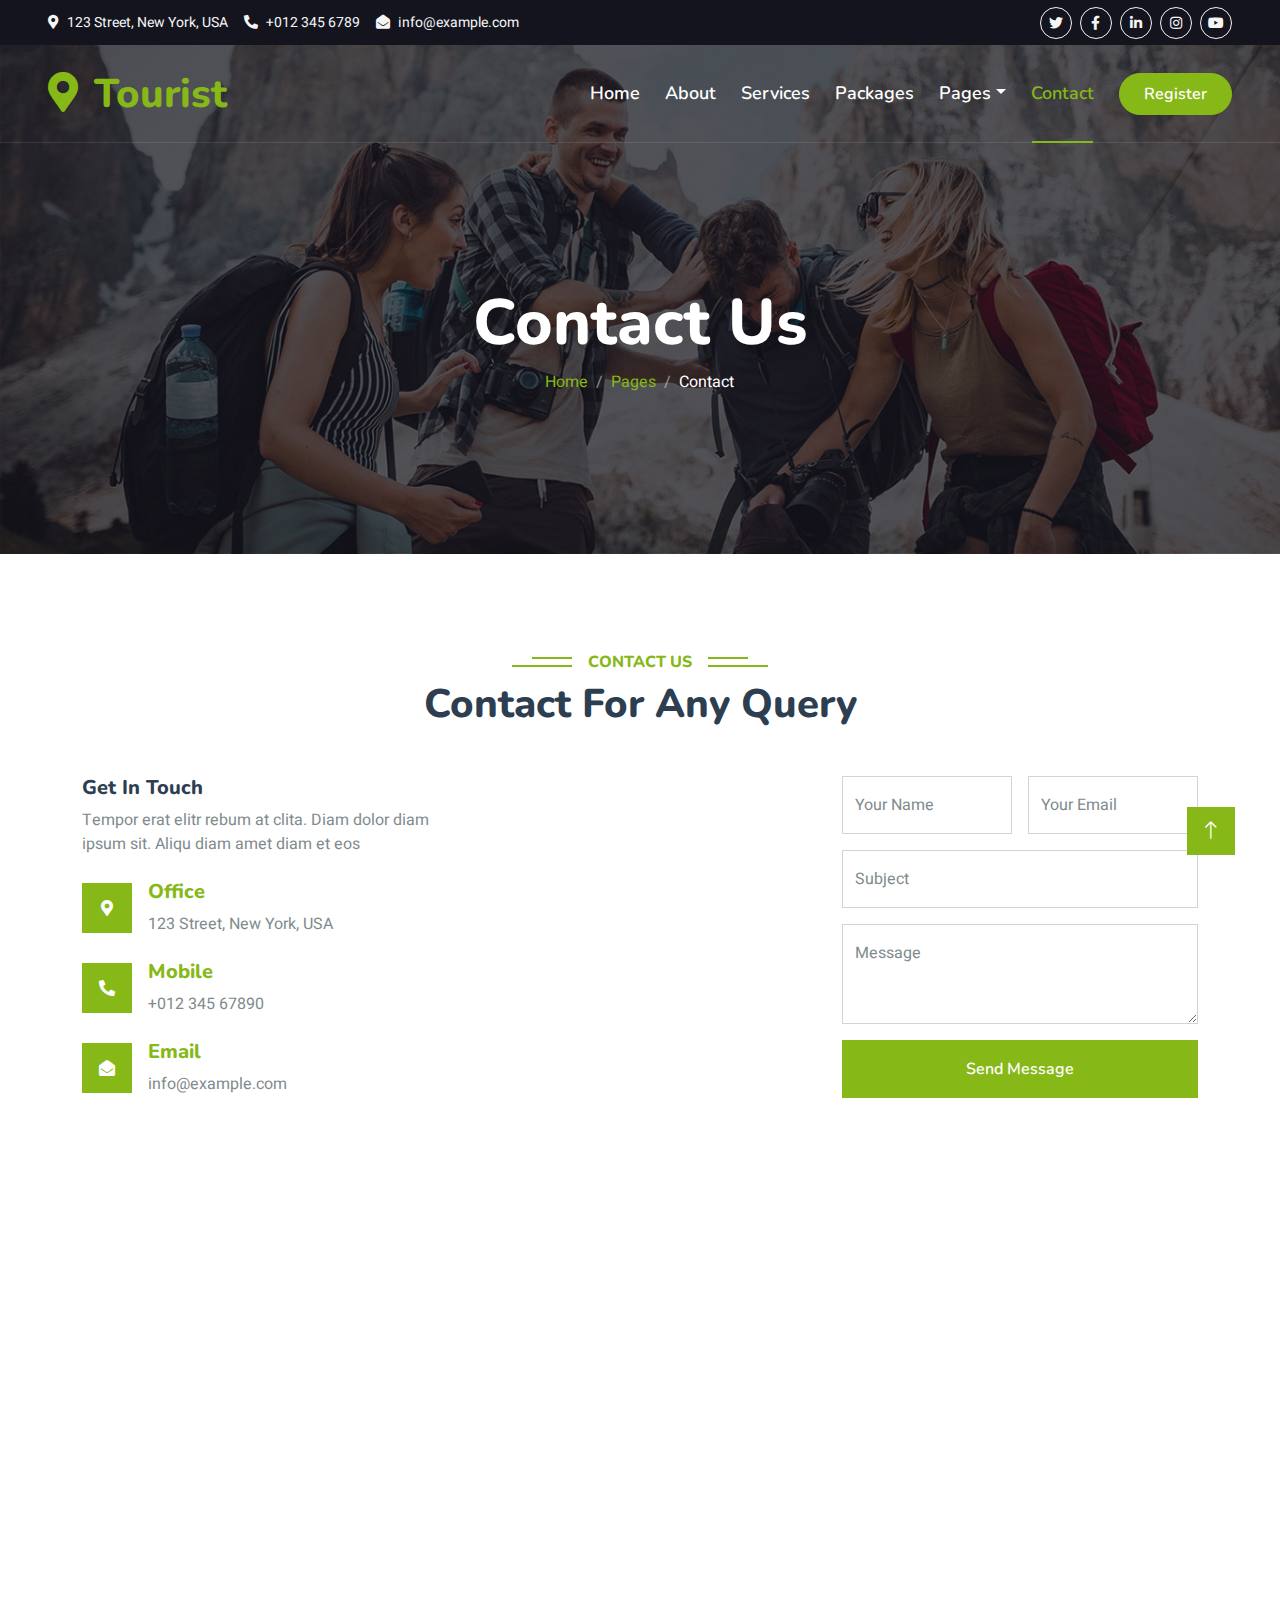
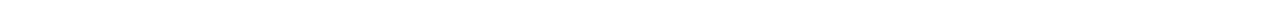
==== contact.html @ 4f54bd85 "v4" ====
<!DOCTYPE html>
<html lang="en">

<head>
    <meta charset="utf-8">
    <title>Tourist - Travel Agency HTML Template</title>
    <meta content="width=device-width, initial-scale=1.0" name="viewport">
    <meta content="" name="keywords">
    <meta content="" name="description">

    <!-- Favicon -->
    <link href="img/favicon.ico" rel="icon">

    <!-- Google Web Fonts -->
    <link rel="preconnect" href="https://fonts.googleapis.com">
    <link rel="preconnect" href="https://fonts.gstatic.com" crossorigin>
    <link href="https://fonts.googleapis.com/css2?family=Heebo:wght@400;500;600&family=Nunito:wght@600;700;800&display=swap" rel="stylesheet">

    <!-- Icon Font Stylesheet -->
    <link href="https://cdnjs.cloudflare.com/ajax/libs/font-awesome/5.10.0/css/all.min.css" rel="stylesheet">
    <link href="https://cdn.jsdelivr.net/npm/bootstrap-icons@1.4.1/font/bootstrap-icons.css" rel="stylesheet">

    <!-- Libraries Stylesheet -->
    <link href="lib/animate/animate.min.css" rel="stylesheet">
    <link href="lib/owlcarousel/assets/owl.carousel.min.css" rel="stylesheet">
    <link href="lib/tempusdominus/css/tempusdominus-bootstrap-4.min.css" rel="stylesheet" />

    <!-- Customized Bootstrap Stylesheet -->
    <link href="css/bootstrap.min.css" rel="stylesheet">

    <!-- Template Stylesheet -->
    <link href="css/style.css" rel="stylesheet">
</head>

<body>
    <!-- Spinner Start -->
    <div id="spinner" class="show bg-white position-fixed translate-middle w-100 vh-100 top-50 start-50 d-flex align-items-center justify-content-center">
        <div class="spinner-border text-primary" style="width: 3rem; height: 3rem;" role="status">
            <span class="sr-only">Loading...</span>
        </div>
    </div>
    <!-- Spinner End -->


    <!-- Topbar Start -->
    <div class="container-fluid bg-dark px-5 d-none d-lg-block">
        <div class="row gx-0">
            <div class="col-lg-8 text-center text-lg-start mb-2 mb-lg-0">
                <div class="d-inline-flex align-items-center" style="height: 45px;">
                    <small class="me-3 text-light"><i class="fa fa-map-marker-alt me-2"></i>123 Street, New York, USA</small>
                    <small class="me-3 text-light"><i class="fa fa-phone-alt me-2"></i>+012 345 6789</small>
                    <small class="text-light"><i class="fa fa-envelope-open me-2"></i>info@example.com</small>
                </div>
            </div>
            <div class="col-lg-4 text-center text-lg-end">
                <div class="d-inline-flex align-items-center" style="height: 45px;">
                    <a class="btn btn-sm btn-outline-light btn-sm-square rounded-circle me-2" href=""><i class="fab fa-twitter fw-normal"></i></a>
                    <a class="btn btn-sm btn-outline-light btn-sm-square rounded-circle me-2" href=""><i class="fab fa-facebook-f fw-normal"></i></a>
                    <a class="btn btn-sm btn-outline-light btn-sm-square rounded-circle me-2" href=""><i class="fab fa-linkedin-in fw-normal"></i></a>
                    <a class="btn btn-sm btn-outline-light btn-sm-square rounded-circle me-2" href=""><i class="fab fa-instagram fw-normal"></i></a>
                    <a class="btn btn-sm btn-outline-light btn-sm-square rounded-circle" href=""><i class="fab fa-youtube fw-normal"></i></a>
                </div>
            </div>
        </div>
    </div>
    <!-- Topbar End -->


    <!-- Navbar & Hero Start -->
    <div class="container-fluid position-relative p-0">
        <nav class="navbar navbar-expand-lg navbar-light px-4 px-lg-5 py-3 py-lg-0">
            <a href="" class="navbar-brand p-0">
                <h1 class="text-primary m-0"><i class="fa fa-map-marker-alt me-3"></i>Tourist</h1>
                <!-- <img src="img/logo.png" alt="Logo"> -->
            </a>
            <button class="navbar-toggler" type="button" data-bs-toggle="collapse" data-bs-target="#navbarCollapse">
                <span class="fa fa-bars"></span>
            </button>
            <div class="collapse navbar-collapse" id="navbarCollapse">
                <div class="navbar-nav ms-auto py-0">
                    <a href="index.html" class="nav-item nav-link">Home</a>
                    <a href="about.html" class="nav-item nav-link">About</a>
                    <a href="service.html" class="nav-item nav-link">Services</a>
                    <a href="package.html" class="nav-item nav-link">Packages</a>
                    <div class="nav-item dropdown">
                        <a href="#" class="nav-link dropdown-toggle" data-bs-toggle="dropdown">Pages</a>
                        <div class="dropdown-menu m-0">
                            <a href="destination.html" class="dropdown-item">Destination</a>
                            <a href="booking.html" class="dropdown-item">Booking</a>
                            <a href="team.html" class="dropdown-item">Travel Guides</a>
                            <a href="testimonial.html" class="dropdown-item">Testimonial</a>
                            <a href="404.html" class="dropdown-item">404 Page</a>
                        </div>
                    </div>
                    <a href="contact.html" class="nav-item nav-link active">Contact</a>
                </div>
                <a href="" class="btn btn-primary rounded-pill py-2 px-4">Register</a>
            </div>
        </nav>

        <div class="container-fluid bg-primary py-5 mb-5 hero-header">
            <div class="container py-5">
                <div class="row justify-content-center py-5">
                    <div class="col-lg-10 pt-lg-5 mt-lg-5 text-center">
                        <h1 class="display-3 text-white animated slideInDown">Contact Us</h1>
                        <nav aria-label="breadcrumb">
                            <ol class="breadcrumb justify-content-center">
                                <li class="breadcrumb-item"><a href="#">Home</a></li>
                                <li class="breadcrumb-item"><a href="#">Pages</a></li>
                                <li class="breadcrumb-item text-white active" aria-current="page">Contact</li>
                            </ol>
                        </nav>
                    </div>
                </div>
            </div>
        </div>
    </div>
    <!-- Navbar & Hero End -->


    <!-- Contact Start -->
    <div class="container-xxl py-5">
        <div class="container">
            <div class="text-center wow fadeInUp" data-wow-delay="0.1s">
                <h6 class="section-title bg-white text-center text-primary px-3">Contact Us</h6>
                <h1 class="mb-5">Contact For Any Query</h1>
            </div>
            <div class="row g-4">
                <div class="col-lg-4 col-md-6 wow fadeInUp" data-wow-delay="0.1s">
                    <h5>Get In Touch</h5>
                    <p class="mb-4">Tempor erat elitr rebum at clita. Diam dolor diam ipsum sit. Aliqu diam amet diam et eos</p>
                    <div class="d-flex align-items-center mb-4">
                        <div class="d-flex align-items-center justify-content-center flex-shrink-0 bg-primary" style="width: 50px; height: 50px;">
                            <i class="fa fa-map-marker-alt text-white"></i>
                        </div>
                        <div class="ms-3">
                            <h5 class="text-primary">Office</h5>
                            <p class="mb-0">123 Street, New York, USA</p>
                        </div>
                    </div>
                    <div class="d-flex align-items-center mb-4">
                        <div class="d-flex align-items-center justify-content-center flex-shrink-0 bg-primary" style="width: 50px; height: 50px;">
                            <i class="fa fa-phone-alt text-white"></i>
                        </div>
                        <div class="ms-3">
                            <h5 class="text-primary">Mobile</h5>
                            <p class="mb-0">+012 345 67890</p>
                        </div>
                    </div>
                    <div class="d-flex align-items-center">
                        <div class="d-flex align-items-center justify-content-center flex-shrink-0 bg-primary" style="width: 50px; height: 50px;">
                            <i class="fa fa-envelope-open text-white"></i>
                        </div>
                        <div class="ms-3">
                            <h5 class="text-primary">Email</h5>
                            <p class="mb-0">info@example.com</p>
                        </div>
                    </div>
                </div>
                <div class="col-lg-4 col-md-6 wow fadeInUp" data-wow-delay="0.3s">
                    <iframe class="position-relative rounded w-100 h-100"
                        src="https://www.google.com/maps/embed?pb=!1m18!1m12!1m3!1d3001156.4288297426!2d-78.01371936852176!3d42.72876761954724!2m3!1f0!2f0!3f0!3m2!1i1024!2i768!4f13.1!3m3!1m2!1s0x4ccc4bf0f123a5a9%3A0xddcfc6c1de189567!2sNew%20York%2C%20USA!5e0!3m2!1sen!2sbd!4v1603794290143!5m2!1sen!2sbd"
                        frameborder="0" style="min-height: 300px; border:0;" allowfullscreen="" aria-hidden="false"
                        tabindex="0"></iframe>
                </div>
                <div class="col-lg-4 col-md-12 wow fadeInUp" data-wow-delay="0.5s">
                    <form>
                        <div class="row g-3">
                            <div class="col-md-6">
                                <div class="form-floating">
                                    <input type="text" class="form-control" id="name" placeholder="Your Name">
                                    <label for="name">Your Name</label>
                                </div>
                            </div>
                            <div class="col-md-6">
                                <div class="form-floating">
                                    <input type="email" class="form-control" id="email" placeholder="Your Email">
                                    <label for="email">Your Email</label>
                                </div>
                            </div>
                            <div class="col-12">
                                <div class="form-floating">
                                    <input type="text" class="form-control" id="subject" placeholder="Subject">
                                    <label for="subject">Subject</label>
                                </div>
                            </div>
                            <div class="col-12">
                                <div class="form-floating">
                                    <textarea class="form-control" placeholder="Leave a message here" id="message" style="height: 100px"></textarea>
                                    <label for="message">Message</label>
                                </div>
                            </div>
                            <div class="col-12">
                                <button class="btn btn-primary w-100 py-3" type="submit">Send Message</button>
                            </div>
                        </div>
                    </form>
                </div>
            </div>
        </div>
    </div>
    <!-- Contact End -->


    <!-- Footer Start -->
    <div class="container-fluid bg-dark text-light footer pt-5 mt-5 wow fadeIn" data-wow-delay="0.1s">
        <div class="container py-5">
            <div class="row g-5">
                <div class="col-lg-3 col-md-6">
                    <h4 class="text-white mb-3">Company</h4>
                    <a class="btn btn-link" href="">About Us</a>
                    <a class="btn btn-link" href="">Contact Us</a>
                    <a class="btn btn-link" href="">Privacy Policy</a>
                    <a class="btn btn-link" href="">Terms & Condition</a>
                    <a class="btn btn-link" href="">FAQs & Help</a>
                </div>
                <div class="col-lg-3 col-md-6">
                    <h4 class="text-white mb-3">Contact</h4>
                    <p class="mb-2"><i class="fa fa-map-marker-alt me-3"></i>123 Street, New York, USA</p>
                    <p class="mb-2"><i class="fa fa-phone-alt me-3"></i>+012 345 67890</p>
                    <p class="mb-2"><i class="fa fa-envelope me-3"></i>info@example.com</p>
                    <div class="d-flex pt-2">
                        <a class="btn btn-outline-light btn-social" href=""><i class="fab fa-twitter"></i></a>
                        <a class="btn btn-outline-light btn-social" href=""><i class="fab fa-facebook-f"></i></a>
                        <a class="btn btn-outline-light btn-social" href=""><i class="fab fa-youtube"></i></a>
                        <a class="btn btn-outline-light btn-social" href=""><i class="fab fa-linkedin-in"></i></a>
                    </div>
                </div>
                <div class="col-lg-3 col-md-6">
                    <h4 class="text-white mb-3">Gallery</h4>
                    <div class="row g-2 pt-2">
                        <div class="col-4">
                            <img class="img-fluid bg-light p-1" src="img/package-1.jpg" alt="">
                        </div>
                        <div class="col-4">
                            <img class="img-fluid bg-light p-1" src="img/package-2.jpg" alt="">
                        </div>
                        <div class="col-4">
                            <img class="img-fluid bg-light p-1" src="img/package-3.jpg" alt="">
                        </div>
                        <div class="col-4">
                            <img class="img-fluid bg-light p-1" src="img/package-2.jpg" alt="">
                        </div>
                        <div class="col-4">
                            <img class="img-fluid bg-light p-1" src="img/package-3.jpg" alt="">
                        </div>
                        <div class="col-4">
                            <img class="img-fluid bg-light p-1" src="img/package-1.jpg" alt="">
                        </div>
                    </div>
                </div>
                <div class="col-lg-3 col-md-6">
                    <h4 class="text-white mb-3">Newsletter</h4>
                    <p>Dolor amet sit justo amet elitr clita ipsum elitr est.</p>
                    <div class="position-relative mx-auto" style="max-width: 400px;">
                        <input class="form-control border-primary w-100 py-3 ps-4 pe-5" type="text" placeholder="Your email">
                        <button type="button" class="btn btn-primary py-2 position-absolute top-0 end-0 mt-2 me-2">SignUp</button>
                    </div>
                </div>
            </div>
        </div>
        <div class="container">
            <div class="copyright">
                <div class="row">
                    <div class="col-md-6 text-center text-md-start mb-3 mb-md-0">
                        &copy; <a class="border-bottom" href="#">Your Site Name</a>, All Right Reserved.

                        <!--/*** This template is free as long as you keep the footer author’s credit link/attribution link/backlink. If you'd like to use the template without the footer author’s credit link/attribution link/backlink, you can purchase the Credit Removal License from "https://htmlcodex.com/credit-removal". Thank you for your support. ***/-->
                        Designed By <a class="border-bottom" href="https://htmlcodex.com">HTML Codex</a>
                    </div>
                    <div class="col-md-6 text-center text-md-end">
                        <div class="footer-menu">
                            <a href="">Home</a>
                            <a href="">Cookies</a>
                            <a href="">Help</a>
                            <a href="">FQAs</a>
                        </div>
                    </div>
                </div>
            </div>
        </div>
    </div>
    <!-- Footer End -->


    <!-- Back to Top -->
    <a href="#" class="btn btn-lg btn-primary btn-lg-square back-to-top"><i class="bi bi-arrow-up"></i></a>


    <!-- JavaScript Libraries -->
    <script src="https://code.jquery.com/jquery-3.4.1.min.js"></script>
    <script src="https://cdn.jsdelivr.net/npm/bootstrap@5.0.0/dist/js/bootstrap.bundle.min.js"></script>
    <script src="lib/wow/wow.min.js"></script>
    <script src="lib/easing/easing.min.js"></script>
    <script src="lib/waypoints/waypoints.min.js"></script>
    <script src="lib/owlcarousel/owl.carousel.min.js"></script>
    <script src="lib/tempusdominus/js/moment.min.js"></script>
    <script src="lib/tempusdominus/js/moment-timezone.min.js"></script>
    <script src="lib/tempusdominus/js/tempusdominus-bootstrap-4.min.js"></script>

    <!-- Template Javascript -->
    <script src="js/main.js"></script>
</body>

</html>
---- css/style.css ----
/********** Template CSS **********/
:root {
    --primary: #86B817;
    --secondary: #FE8800;
    --light: #F5F5F5;
    --dark: #14141F;
}

.fw-medium {
    font-weight: 600 !important;
}

.fw-semi-bold {
    font-weight: 700 !important;
}

.back-to-top {
    position: fixed;
    display: none;
    right: 45px;
    bottom: 45px;
    z-index: 99;
}


/*** Spinner ***/
#spinner {
    opacity: 0;
    visibility: hidden;
    transition: opacity .5s ease-out, visibility 0s linear .5s;
    z-index: 99999;
}

#spinner.show {
    transition: opacity .5s ease-out, visibility 0s linear 0s;
    visibility: visible;
    opacity: 1;
}


/*** Button ***/
.btn {
    font-family: 'Nunito', sans-serif;
    font-weight: 600;
    transition: .5s;
}

.btn.btn-primary,
.btn.btn-secondary {
    color: #FFFFFF;
}

.btn-square {
    width: 38px;
    height: 38px;
}

.btn-sm-square {
    width: 32px;
    height: 32px;
}

.btn-lg-square {
    width: 48px;
    height: 48px;
}

.btn-square,
.btn-sm-square,
.btn-lg-square {
    padding: 0;
    display: flex;
    align-items: center;
    justify-content: center;
    font-weight: normal;
    border-radius: 0px;
}


/*** Navbar ***/
.navbar-light .navbar-nav .nav-link {
    font-family: 'Nunito', sans-serif;
    position: relative;
    margin-right: 25px;
    padding: 35px 0;
    color: #FFFFFF !important;
    font-size: 18px;
    font-weight: 600;
    outline: none;
    transition: .5s;
}

.sticky-top.navbar-light .navbar-nav .nav-link {
    padding: 20px 0;
    color: var(--dark) !important;
}

.navbar-light .navbar-nav .nav-link:hover,
.navbar-light .navbar-nav .nav-link.active {
    color: var(--primary) !important;
}

.navbar-light .navbar-brand img {
    max-height: 60px;
    transition: .5s;
}

.sticky-top.navbar-light .navbar-brand img {
    max-height: 45px;
}

@media (max-width: 991.98px) {
    .sticky-top.navbar-light {
        position: relative;
        background: #FFFFFF;
    }

    .navbar-light .navbar-collapse {
        margin-top: 15px;
        border-top: 1px solid #DDDDDD;
    }

    .navbar-light .navbar-nav .nav-link,
    .sticky-top.navbar-light .navbar-nav .nav-link {
        padding: 10px 0;
        margin-left: 0;
        color: var(--dark) !important;
    }

    .navbar-light .navbar-brand img {
        max-height: 45px;
    }
}

@media (min-width: 992px) {
    .navbar-light {
        position: absolute;
        width: 100%;
        top: 0;
        left: 0;
        border-bottom: 1px solid rgba(256, 256, 256, .1);
        z-index: 999;
    }
    
    .sticky-top.navbar-light {
        position: fixed;
        background: #FFFFFF;
    }

    .navbar-light .navbar-nav .nav-link::before {
        position: absolute;
        content: "";
        width: 0;
        height: 2px;
        bottom: -1px;
        left: 50%;
        background: var(--primary);
        transition: .5s;
    }

    .navbar-light .navbar-nav .nav-link:hover::before,
    .navbar-light .navbar-nav .nav-link.active::before {
        width: calc(100% - 2px);
        left: 1px;
    }

    .navbar-light .navbar-nav .nav-link.nav-contact::before {
        display: none;
    }
}


/*** Hero Header ***/
.hero-header {
    background: linear-gradient(rgba(20, 20, 31, .7), rgba(20, 20, 31, .7)), url(../img/bg-hero.jpg);
    background-position: center center;
    background-repeat: no-repeat;
    background-size: cover;
}

.breadcrumb-item + .breadcrumb-item::before {
    color: rgba(255, 255, 255, .5);
}


/*** Section Title ***/
.section-title {
    position: relative;
    display: inline-block;
    text-transform: uppercase;
}

.section-title::before {
    position: absolute;
    content: "";
    width: calc(100% + 80px);
    height: 2px;
    top: 4px;
    left: -40px;
    background: var(--primary);
    z-index: -1;
}

.section-title::after {
    position: absolute;
    content: "";
    width: calc(100% + 120px);
    height: 2px;
    bottom: 5px;
    left: -60px;
    background: var(--primary);
    z-index: -1;
}

.section-title.text-start::before {
    width: calc(100% + 40px);
    left: 0;
}

.section-title.text-start::after {
    width: calc(100% + 60px);
    left: 0;
}


/*** Service ***/
.service-item {
    box-shadow: 0 0 45px rgba(0, 0, 0, .08);
    transition: .5s;
}

.service-item:hover {
    background: var(--primary);
}

.service-item * {
    transition: .5s;
}

.service-item:hover * {
    color: var(--light) !important;
}


/*** Destination ***/
.destination img {
    transition: .5s;
}

.destination a:hover img {
    transform: scale(1.1);
}


/*** Package ***/
.package-item {
    box-shadow: 0 0 45px rgba(0, 0, 0, .08);
}

.package-item img {
    transition: .5s;
}

.package-item:hover img {
    transform: scale(1.1);
}


/*** Booking ***/
.booking {
    background: linear-gradient(rgba(15, 23, 43, .7), rgba(15, 23, 43, .7)), url(../img/booking.jpg);
    background-position: center center;
    background-repeat: no-repeat;
    background-size: cover;
}


/*** Team ***/
.team-item {
    box-shadow: 0 0 45px rgba(0, 0, 0, .08);
}

.team-item img {
    transition: .5s;
}

.team-item:hover img {
    transform: scale(1.1);
}

.team-item .btn {
    background: #FFFFFF;
    color: var(--primary);
    border-radius: 20px;
    border-bottom: 1px solid var(--primary);
}

.team-item .btn:hover {
    background: var(--primary);
    color: #FFFFFF;
}


/*** Testimonial ***/
.testimonial-carousel::before {
    position: absolute;
    content: "";
    top: 0;
    left: 0;
    height: 100%;
    width: 0;
    background: linear-gradient(to right, rgba(255, 255, 255, 1) 0%, rgba(255, 255, 255, 0) 100%);
    z-index: 1;
}

.testimonial-carousel::after {
    position: absolute;
    content: "";
    top: 0;
    right: 0;
    height: 100%;
    width: 0;
    background: linear-gradient(to left, rgba(255, 255, 255, 1) 0%, rgba(255, 255, 255, 0) 100%);
    z-index: 1;
}

@media (min-width: 768px) {
    .testimonial-carousel::before,
    .testimonial-carousel::after {
        width: 200px;
    }
}

@media (min-width: 992px) {
    .testimonial-carousel::before,
    .testimonial-carousel::after {
        width: 300px;
    }
}

.testimonial-carousel .owl-item .testimonial-item,
.testimonial-carousel .owl-item.center .testimonial-item * {
    transition: .5s;
}

.testimonial-carousel .owl-item.center .testimonial-item {
    background: var(--primary) !important;
    border-color: var(--primary) !important;
}

.testimonial-carousel .owl-item.center .testimonial-item * {
    color: #FFFFFF !important;
}

.testimonial-carousel .owl-dots {
    margin-top: 24px;
    display: flex;
    align-items: flex-end;
    justify-content: center;
}

.testimonial-carousel .owl-dot {
    position: relative;
    display: inline-block;
    margin: 0 5px;
    width: 15px;
    height: 15px;
    border: 1px solid #CCCCCC;
    border-radius: 15px;
    transition: .5s;
}

.testimonial-carousel .owl-dot.active {
    background: var(--primary);
    border-color: var(--primary);
}


/*** Footer ***/
.footer .btn.btn-social {
    margin-right: 5px;
    width: 35px;
    height: 35px;
    display: flex;
    align-items: center;
    justify-content: center;
    color: var(--light);
    font-weight: normal;
    border: 1px solid #FFFFFF;
    border-radius: 35px;
    transition: .3s;
}

.footer .btn.btn-social:hover {
    color: var(--primary);
}

.footer .btn.btn-link {
    display: block;
    margin-bottom: 5px;
    padding: 0;
    text-align: left;
    color: #FFFFFF;
    font-size: 15px;
    font-weight: normal;
    text-transform: capitalize;
    transition: .3s;
}

.footer .btn.btn-link::before {
    position: relative;
    content: "\f105";
    font-family: "Font Awesome 5 Free";
    font-weight: 900;
    margin-right: 10px;
}

.footer .btn.btn-link:hover {
    letter-spacing: 1px;
    box-shadow: none;
}

.footer .copyright {
    padding: 25px 0;
    font-size: 15px;
    border-top: 1px solid rgba(256, 256, 256, .1);
}

.footer .copyright a {
    color: var(--light);
}

.footer .footer-menu a {
    margin-right: 15px;
    padding-right: 15px;
    border-right: 1px solid rgba(255, 255, 255, .1);
}

.footer .footer-menu a:last-child {
    margin-right: 0;
    padding-right: 0;
    border-right: none;
}
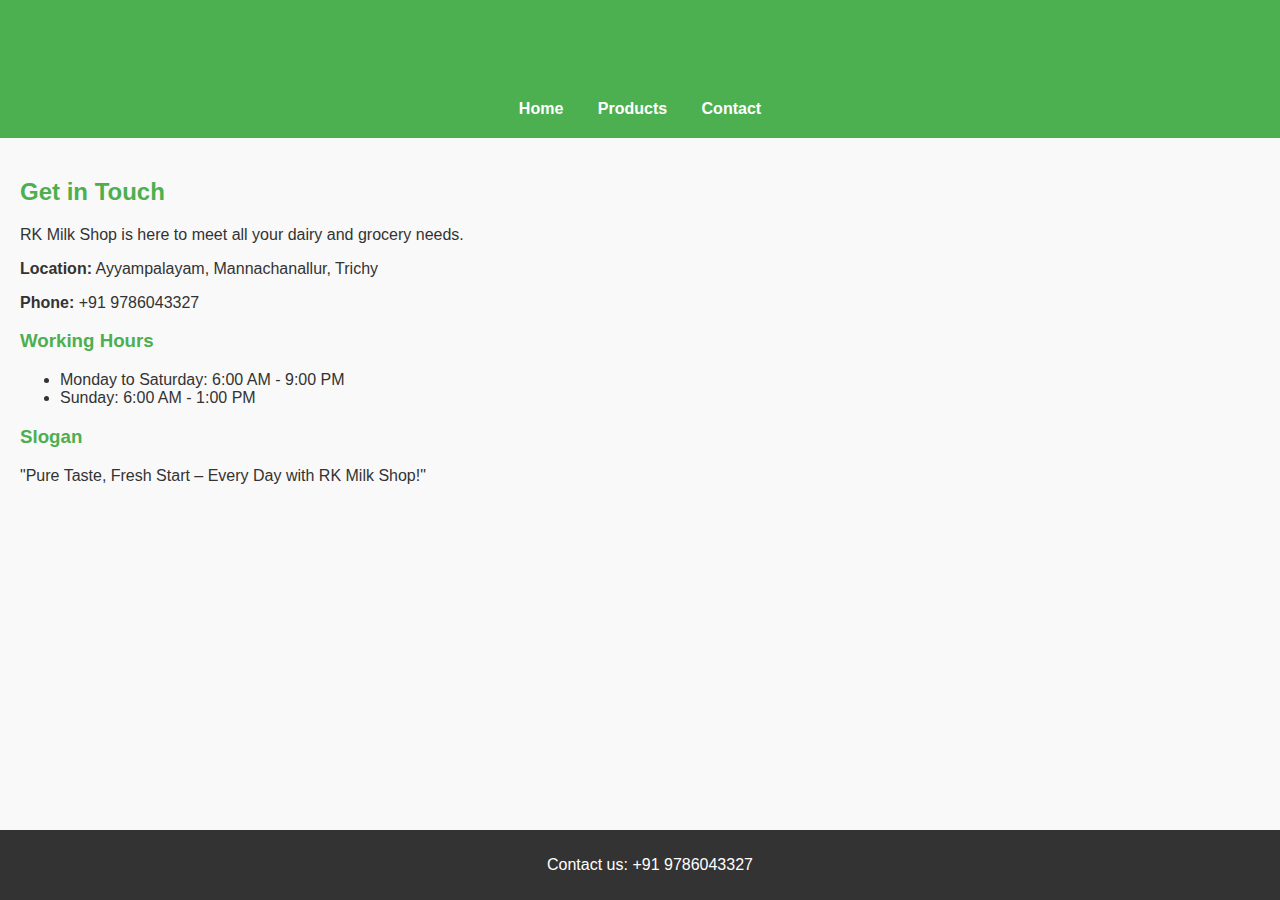
==== commit ef1a4bc6: "v6" ====
--- a/contact.html
+++ b/contact.html
@@ -1,305 +1,42 @@
+
 <!DOCTYPE html>
 <html lang="en">
-
 <head>
-    <meta charset="utf-8">
-    <title>Tourist - Travel Agency HTML Template</title>
-    <meta content="width=device-width, initial-scale=1.0" name="viewport">
-    <meta content="" name="keywords">
-    <meta content="" name="description">
-
-    <!-- Favicon -->
-    <link href="img/favicon.ico" rel="icon">
-
-    <!-- Google Web Fonts -->
-    <link rel="preconnect" href="https://fonts.googleapis.com">
-    <link rel="preconnect" href="https://fonts.gstatic.com" crossorigin>
-    <link href="https://fonts.googleapis.com/css2?family=Heebo:wght@400;500;600&family=Nunito:wght@600;700;800&display=swap" rel="stylesheet">
-
-    <!-- Icon Font Stylesheet -->
-    <link href="https://cdnjs.cloudflare.com/ajax/libs/font-awesome/5.10.0/css/all.min.css" rel="stylesheet">
-    <link href="https://cdn.jsdelivr.net/npm/bootstrap-icons@1.4.1/font/bootstrap-icons.css" rel="stylesheet">
-
-    <!-- Libraries Stylesheet -->
-    <link href="lib/animate/animate.min.css" rel="stylesheet">
-    <link href="lib/owlcarousel/assets/owl.carousel.min.css" rel="stylesheet">
-    <link href="lib/tempusdominus/css/tempusdominus-bootstrap-4.min.css" rel="stylesheet" />
-
-    <!-- Customized Bootstrap Stylesheet -->
-    <link href="css/bootstrap.min.css" rel="stylesheet">
-
-    <!-- Template Stylesheet -->
-    <link href="css/style.css" rel="stylesheet">
+    <meta charset="UTF-8">
+    <meta name="viewport" content="width=device-width, initial-scale=1.0">
+    <title>RK Milk Shop - Contact</title>
+    <link rel="stylesheet" href="styles.css">
 </head>
-
 <body>
-    <!-- Spinner Start -->
-    <div id="spinner" class="show bg-white position-fixed translate-middle w-100 vh-100 top-50 start-50 d-flex align-items-center justify-content-center">
-        <div class="spinner-border text-primary" style="width: 3rem; height: 3rem;" role="status">
-            <span class="sr-only">Loading...</span>
-        </div>
-    </div>
-    <!-- Spinner End -->
-
-
-    <!-- Topbar Start -->
-    <div class="container-fluid bg-dark px-5 d-none d-lg-block">
-        <div class="row gx-0">
-            <div class="col-lg-8 text-center text-lg-start mb-2 mb-lg-0">
-                <div class="d-inline-flex align-items-center" style="height: 45px;">
-                    <small class="me-3 text-light"><i class="fa fa-map-marker-alt me-2"></i>123 Street, New York, USA</small>
-                    <small class="me-3 text-light"><i class="fa fa-phone-alt me-2"></i>+012 345 6789</small>
-                    <small class="text-light"><i class="fa fa-envelope-open me-2"></i>info@example.com</small>
-                </div>
-            </div>
-            <div class="col-lg-4 text-center text-lg-end">
-                <div class="d-inline-flex align-items-center" style="height: 45px;">
-                    <a class="btn btn-sm btn-outline-light btn-sm-square rounded-circle me-2" href=""><i class="fab fa-twitter fw-normal"></i></a>
-                    <a class="btn btn-sm btn-outline-light btn-sm-square rounded-circle me-2" href=""><i class="fab fa-facebook-f fw-normal"></i></a>
-                    <a class="btn btn-sm btn-outline-light btn-sm-square rounded-circle me-2" href=""><i class="fab fa-linkedin-in fw-normal"></i></a>
-                    <a class="btn btn-sm btn-outline-light btn-sm-square rounded-circle me-2" href=""><i class="fab fa-instagram fw-normal"></i></a>
-                    <a class="btn btn-sm btn-outline-light btn-sm-square rounded-circle" href=""><i class="fab fa-youtube fw-normal"></i></a>
-                </div>
-            </div>
-        </div>
-    </div>
-    <!-- Topbar End -->
-
-
-    <!-- Navbar & Hero Start -->
-    <div class="container-fluid position-relative p-0">
-        <nav class="navbar navbar-expand-lg navbar-light px-4 px-lg-5 py-3 py-lg-0">
-            <a href="" class="navbar-brand p-0">
-                <h1 class="text-primary m-0"><i class="fa fa-map-marker-alt me-3"></i>Tourist</h1>
-                <!-- <img src="img/logo.png" alt="Logo"> -->
-            </a>
-            <button class="navbar-toggler" type="button" data-bs-toggle="collapse" data-bs-target="#navbarCollapse">
-                <span class="fa fa-bars"></span>
-            </button>
-            <div class="collapse navbar-collapse" id="navbarCollapse">
-                <div class="navbar-nav ms-auto py-0">
-                    <a href="index.html" class="nav-item nav-link">Home</a>
-                    <a href="about.html" class="nav-item nav-link">About</a>
-                    <a href="service.html" class="nav-item nav-link">Services</a>
-                    <a href="package.html" class="nav-item nav-link">Packages</a>
-                    <div class="nav-item dropdown">
-                        <a href="#" class="nav-link dropdown-toggle" data-bs-toggle="dropdown">Pages</a>
-                        <div class="dropdown-menu m-0">
-                            <a href="destination.html" class="dropdown-item">Destination</a>
-                            <a href="booking.html" class="dropdown-item">Booking</a>
-                            <a href="team.html" class="dropdown-item">Travel Guides</a>
-                            <a href="testimonial.html" class="dropdown-item">Testimonial</a>
-                            <a href="404.html" class="dropdown-item">404 Page</a>
-                        </div>
-                    </div>
-                    <a href="contact.html" class="nav-item nav-link active">Contact</a>
-                </div>
-                <a href="" class="btn btn-primary rounded-pill py-2 px-4">Register</a>
-            </div>
+    <header>
+        <h1>RK Milk Shop</h1>
+        <nav>
+            <a href="index.html">Home</a>
+            <a href="products.html">Products</a>
+            <a href="contact.html">Contact</a>
         </nav>
-
-        <div class="container-fluid bg-primary py-5 mb-5 hero-header">
-            <div class="container py-5">
-                <div class="row justify-content-center py-5">
-                    <div class="col-lg-10 pt-lg-5 mt-lg-5 text-center">
-                        <h1 class="display-3 text-white animated slideInDown">Contact Us</h1>
-                        <nav aria-label="breadcrumb">
-                            <ol class="breadcrumb justify-content-center">
-                                <li class="breadcrumb-item"><a href="#">Home</a></li>
-                                <li class="breadcrumb-item"><a href="#">Pages</a></li>
-                                <li class="breadcrumb-item text-white active" aria-current="page">Contact</li>
-                            </ol>
-                        </nav>
-                    </div>
-                </div>
-            </div>
-        </div>
-    </div>
-    <!-- Navbar & Hero End -->
-
-
-    <!-- Contact Start -->
-    <div class="container-xxl py-5">
-        <div class="container">
-            <div class="text-center wow fadeInUp" data-wow-delay="0.1s">
-                <h6 class="section-title bg-white text-center text-primary px-3">Contact Us</h6>
-                <h1 class="mb-5">Contact For Any Query</h1>
-            </div>
-            <div class="row g-4">
-                <div class="col-lg-4 col-md-6 wow fadeInUp" data-wow-delay="0.1s">
-                    <h5>Get In Touch</h5>
-                    <p class="mb-4">Tempor erat elitr rebum at clita. Diam dolor diam ipsum sit. Aliqu diam amet diam et eos</p>
-                    <div class="d-flex align-items-center mb-4">
-                        <div class="d-flex align-items-center justify-content-center flex-shrink-0 bg-primary" style="width: 50px; height: 50px;">
-                            <i class="fa fa-map-marker-alt text-white"></i>
-                        </div>
-                        <div class="ms-3">
-                            <h5 class="text-primary">Office</h5>
-                            <p class="mb-0">123 Street, New York, USA</p>
-                        </div>
-                    </div>
-                    <div class="d-flex align-items-center mb-4">
-                        <div class="d-flex align-items-center justify-content-center flex-shrink-0 bg-primary" style="width: 50px; height: 50px;">
-                            <i class="fa fa-phone-alt text-white"></i>
-                        </div>
-                        <div class="ms-3">
-                            <h5 class="text-primary">Mobile</h5>
-                            <p class="mb-0">+012 345 67890</p>
-                        </div>
-                    </div>
-                    <div class="d-flex align-items-center">
-                        <div class="d-flex align-items-center justify-content-center flex-shrink-0 bg-primary" style="width: 50px; height: 50px;">
-                            <i class="fa fa-envelope-open text-white"></i>
-                        </div>
-                        <div class="ms-3">
-                            <h5 class="text-primary">Email</h5>
-                            <p class="mb-0">info@example.com</p>
-                        </div>
-                    </div>
-                </div>
-                <div class="col-lg-4 col-md-6 wow fadeInUp" data-wow-delay="0.3s">
-                    <iframe class="position-relative rounded w-100 h-100"
-                        src="https://www.google.com/maps/embed?pb=!1m18!1m12!1m3!1d3001156.4288297426!2d-78.01371936852176!3d42.72876761954724!2m3!1f0!2f0!3f0!3m2!1i1024!2i768!4f13.1!3m3!1m2!1s0x4ccc4bf0f123a5a9%3A0xddcfc6c1de189567!2sNew%20York%2C%20USA!5e0!3m2!1sen!2sbd!4v1603794290143!5m2!1sen!2sbd"
-                        frameborder="0" style="min-height: 300px; border:0;" allowfullscreen="" aria-hidden="false"
-                        tabindex="0"></iframe>
-                </div>
-                <div class="col-lg-4 col-md-12 wow fadeInUp" data-wow-delay="0.5s">
-                    <form>
-                        <div class="row g-3">
-                            <div class="col-md-6">
-                                <div class="form-floating">
-                                    <input type="text" class="form-control" id="name" placeholder="Your Name">
-                                    <label for="name">Your Name</label>
-                                </div>
-                            </div>
-                            <div class="col-md-6">
-                                <div class="form-floating">
-                                    <input type="email" class="form-control" id="email" placeholder="Your Email">
-                                    <label for="email">Your Email</label>
-                                </div>
-                            </div>
-                            <div class="col-12">
-                                <div class="form-floating">
-                                    <input type="text" class="form-control" id="subject" placeholder="Subject">
-                                    <label for="subject">Subject</label>
-                                </div>
-                            </div>
-                            <div class="col-12">
-                                <div class="form-floating">
-                                    <textarea class="form-control" placeholder="Leave a message here" id="message" style="height: 100px"></textarea>
-                                    <label for="message">Message</label>
-                                </div>
-                            </div>
-                            <div class="col-12">
-                                <button class="btn btn-primary w-100 py-3" type="submit">Send Message</button>
-                            </div>
-                        </div>
-                    </form>
-                </div>
-            </div>
-        </div>
-    </div>
-    <!-- Contact End -->
-
-
-    <!-- Footer Start -->
-    <div class="container-fluid bg-dark text-light footer pt-5 mt-5 wow fadeIn" data-wow-delay="0.1s">
-        <div class="container py-5">
-            <div class="row g-5">
-                <div class="col-lg-3 col-md-6">
-                    <h4 class="text-white mb-3">Company</h4>
-                    <a class="btn btn-link" href="">About Us</a>
-                    <a class="btn btn-link" href="">Contact Us</a>
-                    <a class="btn btn-link" href="">Privacy Policy</a>
-                    <a class="btn btn-link" href="">Terms & Condition</a>
-                    <a class="btn btn-link" href="">FAQs & Help</a>
-                </div>
-                <div class="col-lg-3 col-md-6">
-                    <h4 class="text-white mb-3">Contact</h4>
-                    <p class="mb-2"><i class="fa fa-map-marker-alt me-3"></i>123 Street, New York, USA</p>
-                    <p class="mb-2"><i class="fa fa-phone-alt me-3"></i>+012 345 67890</p>
-                    <p class="mb-2"><i class="fa fa-envelope me-3"></i>info@example.com</p>
-                    <div class="d-flex pt-2">
-                        <a class="btn btn-outline-light btn-social" href=""><i class="fab fa-twitter"></i></a>
-                        <a class="btn btn-outline-light btn-social" href=""><i class="fab fa-facebook-f"></i></a>
-                        <a class="btn btn-outline-light btn-social" href=""><i class="fab fa-youtube"></i></a>
-                        <a class="btn btn-outline-light btn-social" href=""><i class="fab fa-linkedin-in"></i></a>
-                    </div>
-                </div>
-                <div class="col-lg-3 col-md-6">
-                    <h4 class="text-white mb-3">Gallery</h4>
-                    <div class="row g-2 pt-2">
-                        <div class="col-4">
-                            <img class="img-fluid bg-light p-1" src="img/package-1.jpg" alt="">
-                        </div>
-                        <div class="col-4">
-                            <img class="img-fluid bg-light p-1" src="img/package-2.jpg" alt="">
-                        </div>
-                        <div class="col-4">
-                            <img class="img-fluid bg-light p-1" src="img/package-3.jpg" alt="">
-                        </div>
-                        <div class="col-4">
-                            <img class="img-fluid bg-light p-1" src="img/package-2.jpg" alt="">
-                        </div>
-                        <div class="col-4">
-                            <img class="img-fluid bg-light p-1" src="img/package-3.jpg" alt="">
-                        </div>
-                        <div class="col-4">
-                            <img class="img-fluid bg-light p-1" src="img/package-1.jpg" alt="">
-                        </div>
-                    </div>
-                </div>
-                <div class="col-lg-3 col-md-6">
-                    <h4 class="text-white mb-3">Newsletter</h4>
-                    <p>Dolor amet sit justo amet elitr clita ipsum elitr est.</p>
-                    <div class="position-relative mx-auto" style="max-width: 400px;">
-                        <input class="form-control border-primary w-100 py-3 ps-4 pe-5" type="text" placeholder="Your email">
-                        <button type="button" class="btn btn-primary py-2 position-absolute top-0 end-0 mt-2 me-2">SignUp</button>
-                    </div>
-                </div>
-            </div>
-        </div>
-        <div class="container">
-            <div class="copyright">
-                <div class="row">
-                    <div class="col-md-6 text-center text-md-start mb-3 mb-md-0">
-                        &copy; <a class="border-bottom" href="#">Your Site Name</a>, All Right Reserved.
-
-                        <!--/*** This template is free as long as you keep the footer author’s credit link/attribution link/backlink. If you'd like to use the template without the footer author’s credit link/attribution link/backlink, you can purchase the Credit Removal License from "https://htmlcodex.com/credit-removal". Thank you for your support. ***/-->
-                        Designed By <a class="border-bottom" href="https://htmlcodex.com">HTML Codex</a>
-                    </div>
-                    <div class="col-md-6 text-center text-md-end">
-                        <div class="footer-menu">
-                            <a href="">Home</a>
-                            <a href="">Cookies</a>
-                            <a href="">Help</a>
-                            <a href="">FQAs</a>
-                        </div>
-                    </div>
-                </div>
-            </div>
-        </div>
-    </div>
-    <!-- Footer End -->
-
-
-    <!-- Back to Top -->
-    <a href="#" class="btn btn-lg btn-primary btn-lg-square back-to-top"><i class="bi bi-arrow-up"></i></a>
-
-
-    <!-- JavaScript Libraries -->
-    <script src="https://code.jquery.com/jquery-3.4.1.min.js"></script>
-    <script src="https://cdn.jsdelivr.net/npm/bootstrap@5.0.0/dist/js/bootstrap.bundle.min.js"></script>
-    <script src="lib/wow/wow.min.js"></script>
-    <script src="lib/easing/easing.min.js"></script>
-    <script src="lib/waypoints/waypoints.min.js"></script>
-    <script src="lib/owlcarousel/owl.carousel.min.js"></script>
-    <script src="lib/tempusdominus/js/moment.min.js"></script>
-    <script src="lib/tempusdominus/js/moment-timezone.min.js"></script>
-    <script src="lib/tempusdominus/js/tempusdominus-bootstrap-4.min.js"></script>
-
-    <!-- Template Javascript -->
-    <script src="js/main.js"></script>
+    </header>
+    <main>
+        <section>
+            <h2>Get in Touch</h2>
+            <p>RK Milk Shop is here to meet all your dairy and grocery needs.</p>
+            <p><strong>Location:</strong> Ayyampalayam, Mannachanallur, Trichy</p>
+            <p><strong>Phone:</strong> +91 9786043327</p>
+        </section>
+        <section>
+            <h3>Working Hours</h3>
+            <ul>
+                <li>Monday to Saturday: 6:00 AM - 9:00 PM</li>
+                <li>Sunday: 6:00 AM - 1:00 PM</li>
+            </ul>
+        </section>
+        <section>
+            <h3>Slogan</h3>
+            <p>"Pure Taste, Fresh Start – Every Day with RK Milk Shop!"</p>
+        </section>
+    </main>
+    <footer>
+        <p>Contact us: +91 9786043327</p>
+    </footer>
 </body>
-
-</html>+</html>
--- a/styles.css
+++ b/styles.css
@@ -0,0 +1,44 @@
+
+body {
+    font-family: Arial, sans-serif;
+    margin: 0;
+    padding: 0;
+    background-color: #f9f9f9;
+    color: #333;
+}
+
+header {
+    background-color: #4CAF50;
+    color: white;
+    padding: 20px;
+    text-align: center;
+}
+
+header nav a {
+    color: white;
+    margin: 0 15px;
+    text-decoration: none;
+    font-weight: bold;
+}
+
+header nav a:hover {
+    text-decoration: underline;
+}
+
+main {
+    padding: 20px;
+}
+
+h1, h2, h3 {
+    color: #4CAF50;
+}
+
+footer {
+    background-color: #333;
+    color: white;
+    text-align: center;
+    padding: 10px;
+    position: fixed;
+    bottom: 0;
+    width: 100%;
+}
